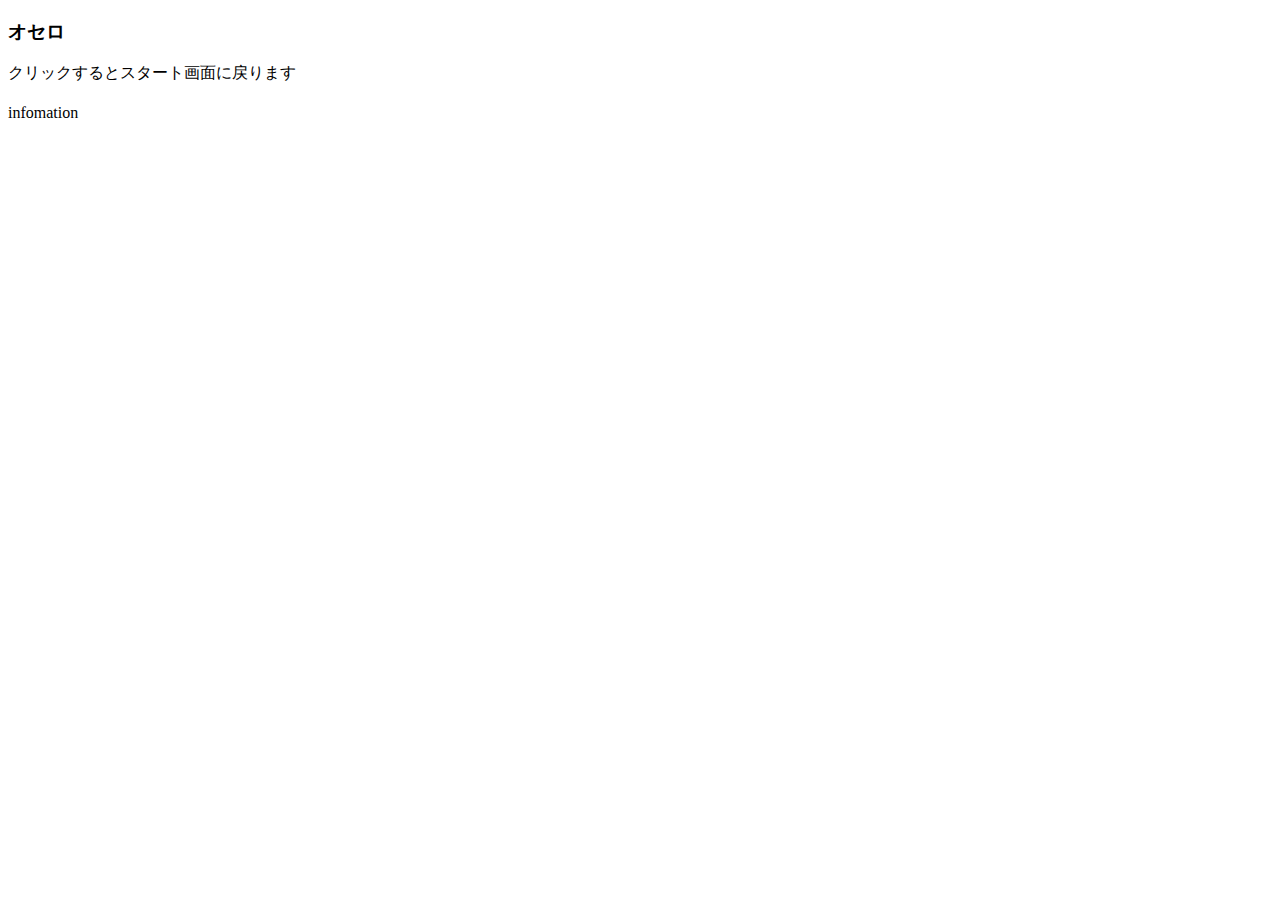
==== index.html @ e2e5387d "ネットワーク対戦" ====
<!DOCTYPE html>
<html lang="ja">

<head>
    <meta charset="UTF-8">
    <meta name="viewport" content="width=device-width, initial-scale=1.0">
    <title>othello</title>
    <link rel="stylesheet" href="aaa.css">
</head>

<body>
    <main>
        <div id="modal">
            <h3>オセロ</h3>
        </div>
        <div id="restartBtn" class="hide">クリックするとスタート画面に戻ります</div>
        <div id="content">

            <table id="board"></table>
        </div>
        <div id="counter" class="hide">
            <div id="numBlack"></div>
            <h2></h2>
            <div id="numWhite"></div>
        </div>
        <div id="infomation">infomation</div>
    </main>

    <script src="aaa.js"></script>
</body>

</html>
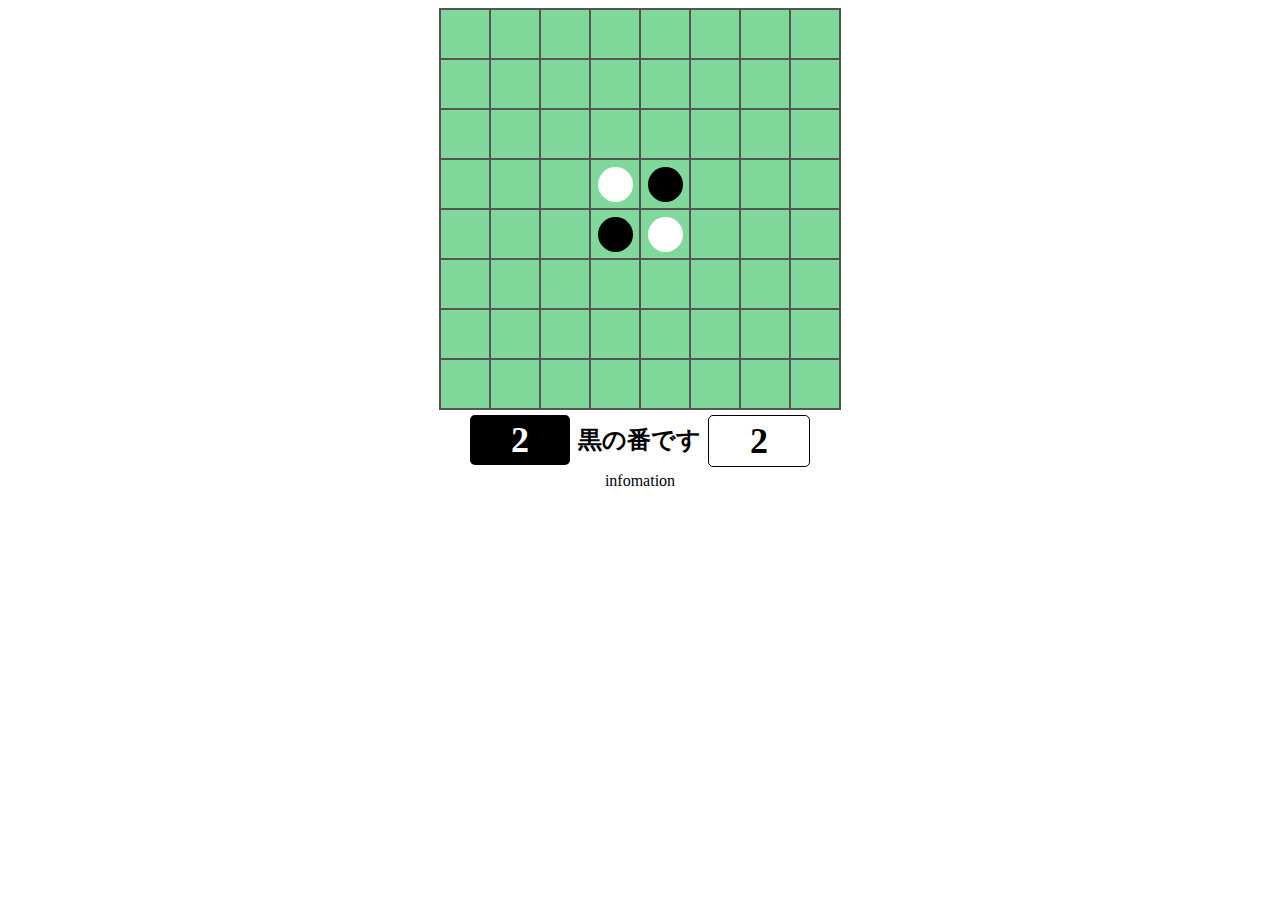
==== commit 047e3156: "凡ミス修整" ====
--- a/index.html
+++ b/index.html
@@ -5,7 +5,7 @@
     <meta charset="UTF-8">
     <meta name="viewport" content="width=device-width, initial-scale=1.0">
     <title>othello</title>
-    <link rel="stylesheet" href="aaa.css">
+    <link rel="stylesheet" href="style.css">
 </head>
 
 <body>
@@ -26,7 +26,7 @@
         <div id="infomation">infomation</div>
     </main>
 
-    <script src="aaa.js"></script>
+    <script src="main.js"></script>
 </body>
 
 </html>--- a/style.css
+++ b/style.css
@@ -0,0 +1,143 @@
+body {
+    text-align: center;
+}
+
+main {
+    display: inline-block;
+    position: relative;
+}
+
+/* start */
+#modal {
+    position: absolute;
+    top: 0;
+    left: 0;
+    width: 100%;
+    height: 100%;
+    background: rgba(31, 19, 19, 0.8);
+    color: white;
+}
+
+#menu {
+    display: flex;
+    justify-content: space-evenly;
+    margin-top: 220px;
+}
+
+h3,
+p {
+    color: white;
+}
+
+#menu p {
+    width: 100px;
+    font-size: 24px;
+    padding: 3px;
+    margin: 15px;
+    border: solid 1px white;
+    cursor: pointer;
+    background: black;
+    color: white;
+}
+
+/* game */
+#board {
+    margin: 0 auto;
+    background: #555555;
+}
+
+td.cell {
+    background: rgb(128, 216, 154);
+    width: 46px;
+    height: 46px;
+    margin: 2px;
+}
+
+.cell div {
+    width: 35px;
+    height: 35px;
+    border-radius: 50%;
+    margin: 0 auto;
+}
+
+.cell-6>tr>td {
+    width: 63px;
+    height: 63px;
+}
+
+.cell-6>tr>td>div {
+    width: 50px;
+    height: 50px;
+}
+
+.cell-4>tr>td {
+    width: 92px;
+    height: 92px;
+}
+
+.cell-4>tr>td>div {
+    width: 70px;
+    height: 70px;
+}
+
+.black {
+    background: black;
+}
+
+.white {
+    background: white;
+}
+
+h2 {
+    text-align: center;
+    margin: 5px 0;
+}
+
+#counter {
+    margin: 0 auto;
+    width: 350px;
+    display: flex;
+    line-height: 50px;
+    font-weight: bold;
+    justify-content: space-between;
+}
+
+#numBlack {
+    font-size: 36px;
+    margin: 5px;
+    width: 100px;
+    height: 50px;
+    background: black;
+    color: white;
+    border-radius: 5px;
+}
+
+#numWhite {
+    font-size: 36px;
+    margin: 5px;
+    width: 100px;
+    height: 50px;
+    border: solid 1px black;
+    border-radius: 5px;
+}
+
+/* end */
+#restartBtn {
+    z-index: 1;
+    opacity: 0;
+    position: absolute;
+    width: 100%;
+    height: 50px;
+    line-height: 50px;
+    font-weight: bold;
+    cursor: pointer;
+    top: 50%;
+    left: 50%;
+    transform: translate(-50%, -110%);
+    color: black;
+    background: white;
+}
+
+.hide {
+    display: none;
+}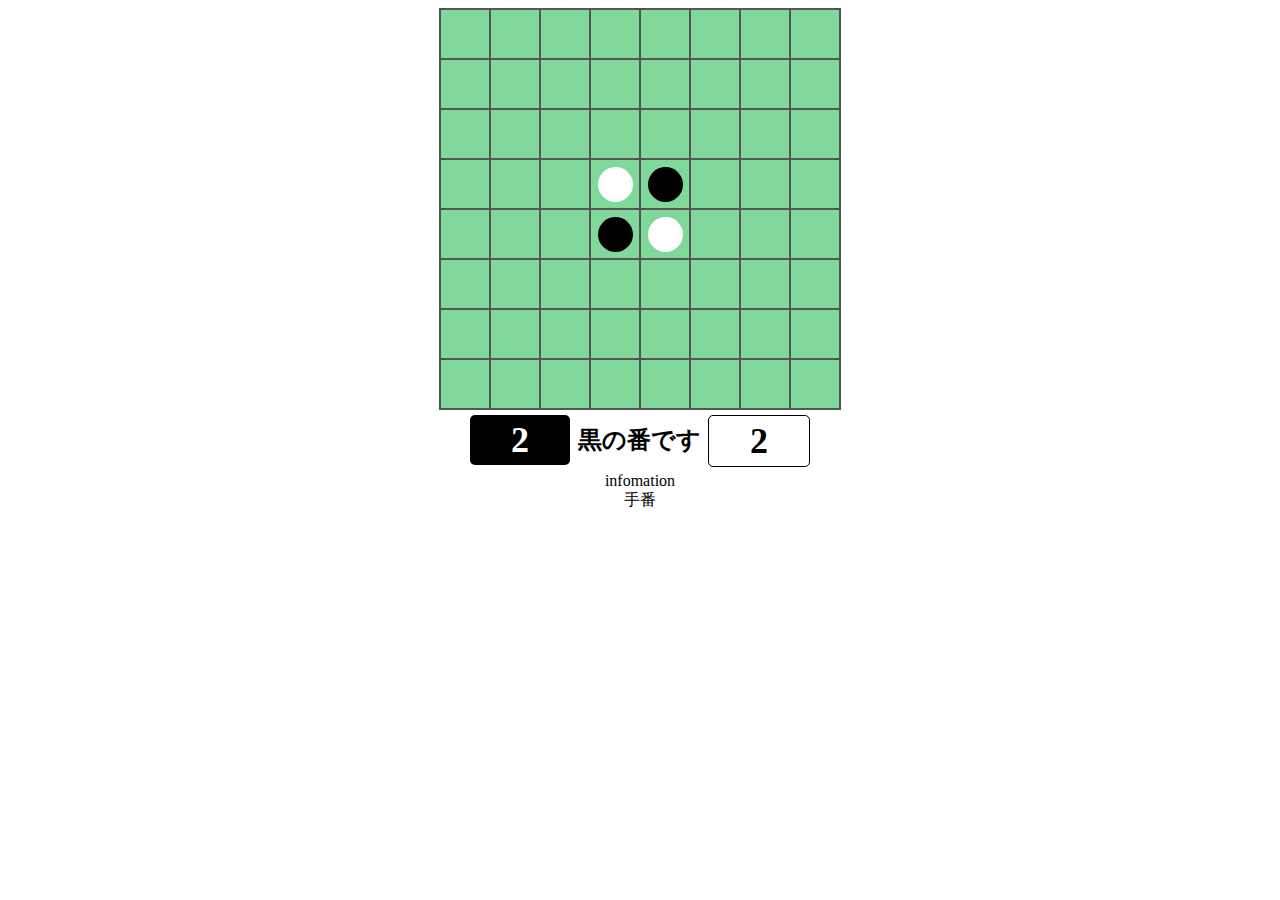
==== commit 5026c4ed: "手番を分かりやすく" ====
--- a/index.html
+++ b/index.html
@@ -24,6 +24,7 @@
             <div id="numWhite"></div>
         </div>
         <div id="infomation">infomation</div>
+        <div id="my_disc">手番</div>
     </main>
 
     <script src="main.js"></script>
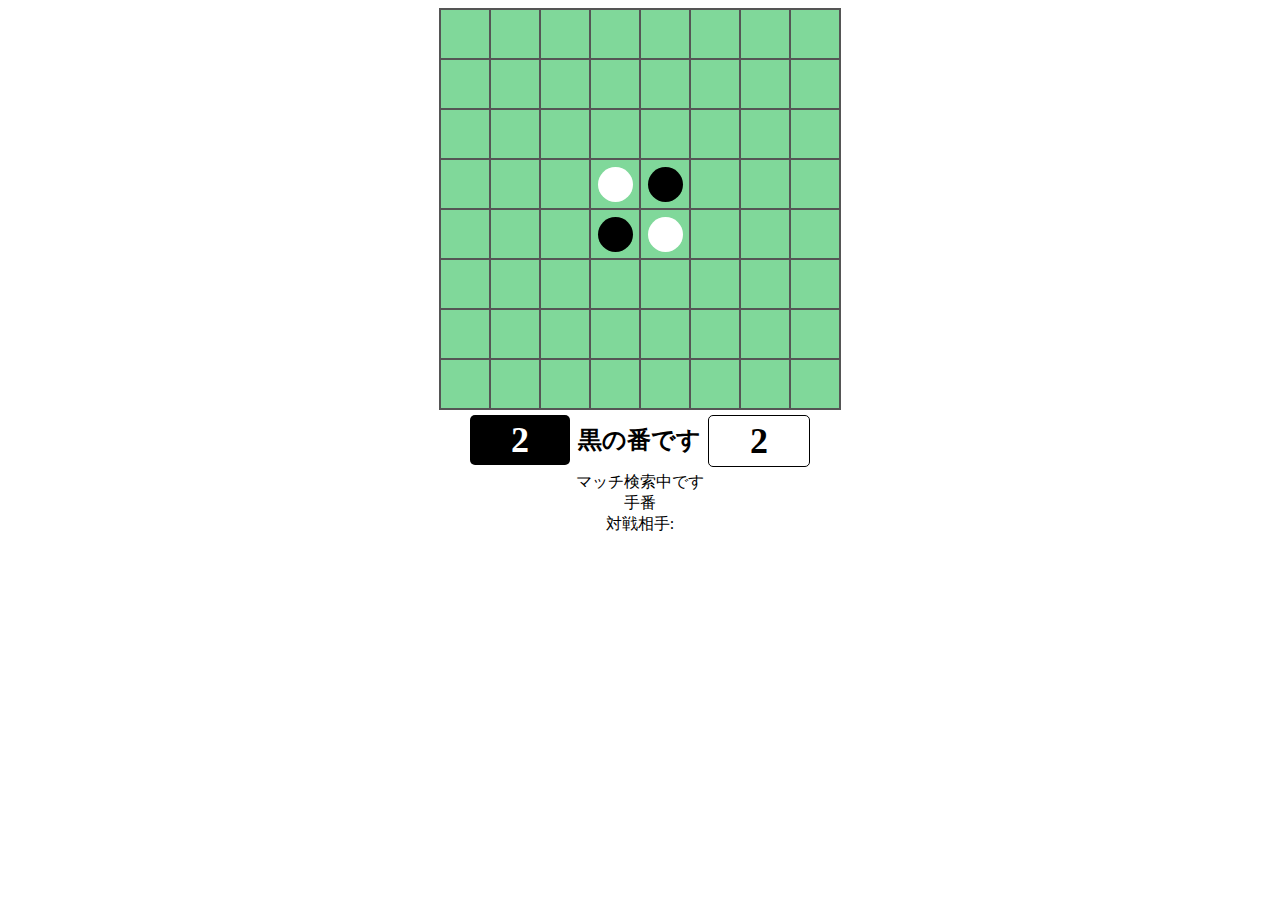
==== commit 547e2c35: "投了表示。対戦相手表示。" ====
--- a/index.html
+++ b/index.html
@@ -25,6 +25,7 @@
         </div>
         <div id="infomation">infomation</div>
         <div id="my_disc">手番</div>
+        <div id="aite_name">対戦相手:</div>
     </main>
 
     <script src="main.js"></script>
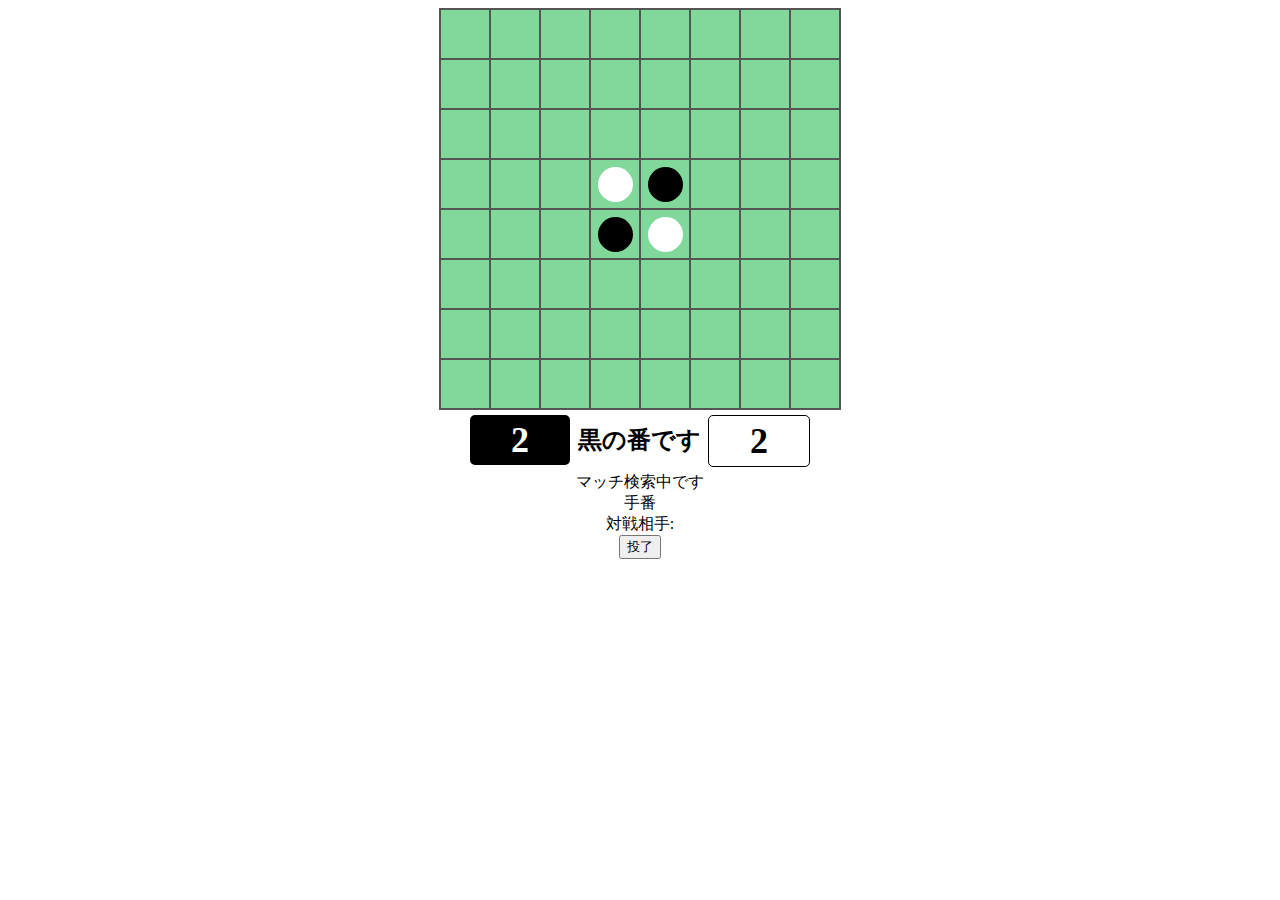
==== commit 824e12c3: "投了と棋譜" ====
--- a/index.html
+++ b/index.html
@@ -26,6 +26,7 @@
         <div id="infomation">infomation</div>
         <div id="my_disc">手番</div>
         <div id="aite_name">対戦相手:</div>
+        <button id="surrenderBtn">投了</button>
     </main>
 
     <script src="main.js"></script>
